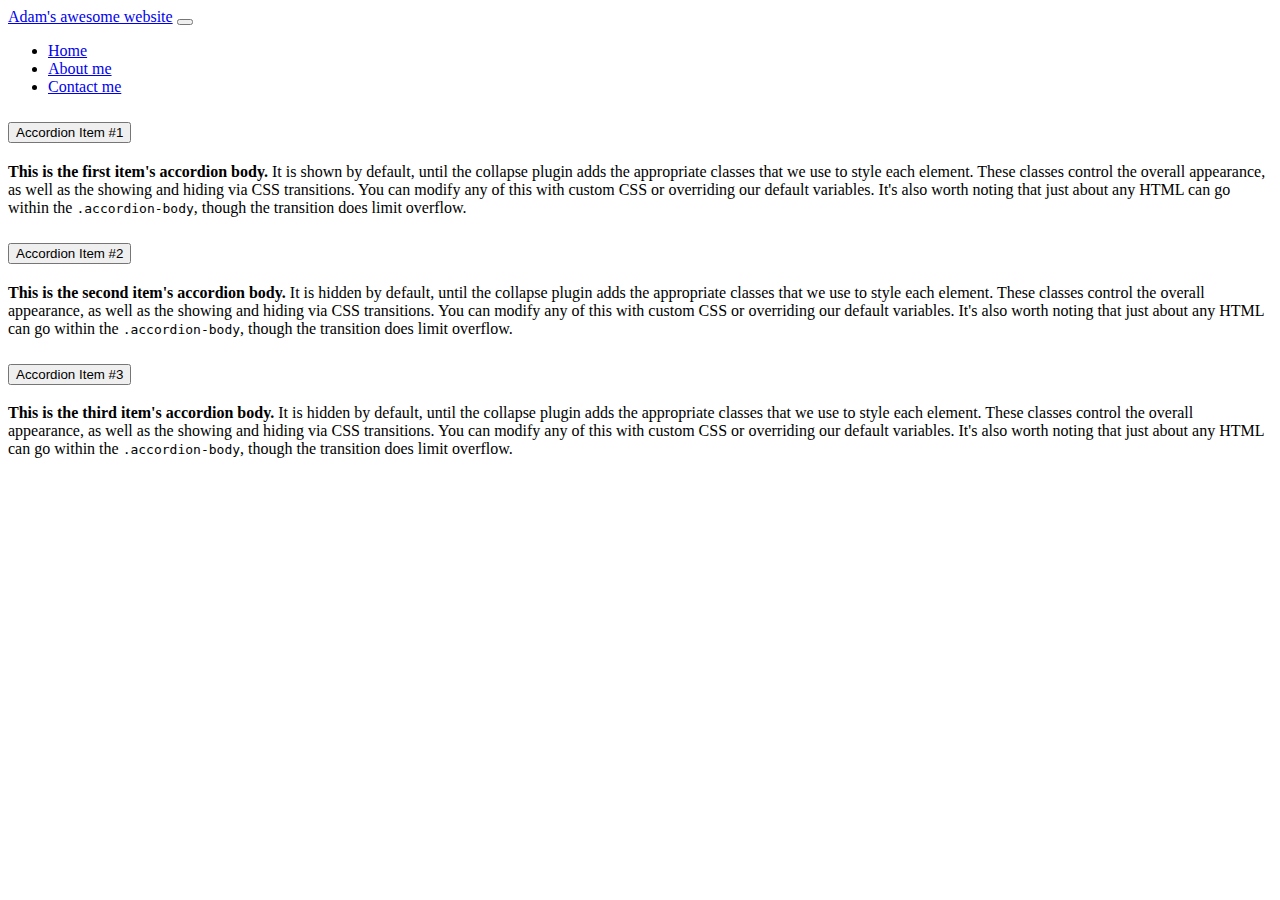
==== bootstrap-template/index.html @ 3474412e "index" ====
<!doctype HTML>
<html>

    <head>
        <title>Bootstrap template</title>
        <meta name="viewport" content="width=device-width, initial-scale=1, shrink-to-fit=no">
        <meta name="description" content="Bootstrap template for reuse">
        <meta name="author" content="Adam Marton">

     <!-- Bootstrap CSS and JavaScript -->
     <link href="https://cdn.jsdelivr.net/npm/bootstrap@5.3.2/dist/css/bootstrap.min.css" rel="stylesheet" integrity="sha384-T3c6CoIi6uLrA9TneNEoa7RxnatzjcDSCmG1MXxSR1GAsXEV/Dwwykc2MPK8M2HN" crossorigin="anonymous">

     <script src="https://cdn.jsdelivr.net/npm/bootstrap@5.3.2/dist/js/bootstrap.bundle.min.js" integrity="sha384-C6RzsynM9kWDrMNeT87bh95OGNyZPhcTNXj1NW7RuBCsyN/o0jlpcV8Qyq46cDfL" crossorigin="anonymous"></script>

      <link rel="stylesheet" href="https://cdn.jsdelivr.net/npm/bootstrap-icons@1.11.1/font/bootstrap-icons.css">

    </head>

    <body>

 <!-- Navbar start-->
 <nav class="navbar navbar-expand-lg bg-body-tertiary">
    <div class="container-fluid">
      <a class="navbar-brand" href="#">Adam's awesome website</a>
      <button class="navbar-toggler" type="button" data-bs-toggle="collapse" data-bs-target="#navbarSupportedContent" aria-controls="navbarSupportedContent" aria-expanded="false" aria-label="Toggle navigation">
        <span class="navbar-toggler-icon"></span>
      </button>
      <div class="collapse navbar-collapse" id="navbarSupportedContent">
        <ul class="navbar-nav me-auto mb-2 mb-lg-0">
          <li class="nav-item">
            <a class="nav-link active" aria-current="page" href="#">Home</a>
          </li>
          <li class="nav-item">
            <a class="nav-link" href="#">About me</a>
          </li>
          <li class="nav-item">
            <a class="nav-link" href="#">Contact me</a>
          </li>
        </ul>
       
      </div>
    </div>
  </nav>
  <!-- Navbar end-->

  <div class="accordion" id="accordionExample">
    <div class="accordion-item">
      <h2 class="accordion-header">
        <button class="accordion-button" type="button" data-bs-toggle="collapse" data-bs-target="#collapseOne" aria-expanded="true" aria-controls="collapseOne">
          Accordion Item #1
        </button>
      </h2>
      <div id="collapseOne" class="accordion-collapse collapse show" data-bs-parent="#accordionExample">
        <div class="accordion-body">
          <strong>This is the first item's accordion body.</strong> It is shown by default, until the collapse plugin adds the appropriate classes that we use to style each element. These classes control the overall appearance, as well as the showing and hiding via CSS transitions. You can modify any of this with custom CSS or overriding our default variables. It's also worth noting that just about any HTML can go within the <code>.accordion-body</code>, though the transition does limit overflow.
        </div>
      </div>
    </div>
    <div class="accordion-item">
      <h2 class="accordion-header">
        <button class="accordion-button collapsed" type="button" data-bs-toggle="collapse" data-bs-target="#collapseTwo" aria-expanded="false" aria-controls="collapseTwo">
          Accordion Item #2
        </button>
      </h2>
      <div id="collapseTwo" class="accordion-collapse collapse" data-bs-parent="#accordionExample">
        <div class="accordion-body">
          <strong>This is the second item's accordion body.</strong> It is hidden by default, until the collapse plugin adds the appropriate classes that we use to style each element. These classes control the overall appearance, as well as the showing and hiding via CSS transitions. You can modify any of this with custom CSS or overriding our default variables. It's also worth noting that just about any HTML can go within the <code>.accordion-body</code>, though the transition does limit overflow.
        </div>
      </div>
    </div>
    <div class="accordion-item">
      <h2 class="accordion-header">
        <button class="accordion-button collapsed" type="button" data-bs-toggle="collapse" data-bs-target="#collapseThree" aria-expanded="false" aria-controls="collapseThree">
          Accordion Item #3
        </button>
      </h2>
      <div id="collapseThree" class="accordion-collapse collapse" data-bs-parent="#accordionExample">
        <div class="accordion-body">
          <strong>This is the third item's accordion body.</strong> It is hidden by default, until the collapse plugin adds the appropriate classes that we use to style each element. These classes control the overall appearance, as well as the showing and hiding via CSS transitions. You can modify any of this with custom CSS or overriding our default variables. It's also worth noting that just about any HTML can go within the <code>.accordion-body</code>, though the transition does limit overflow.
        </div>
      </div>
    </div>
  </div>
 
 

    </body>

</html>
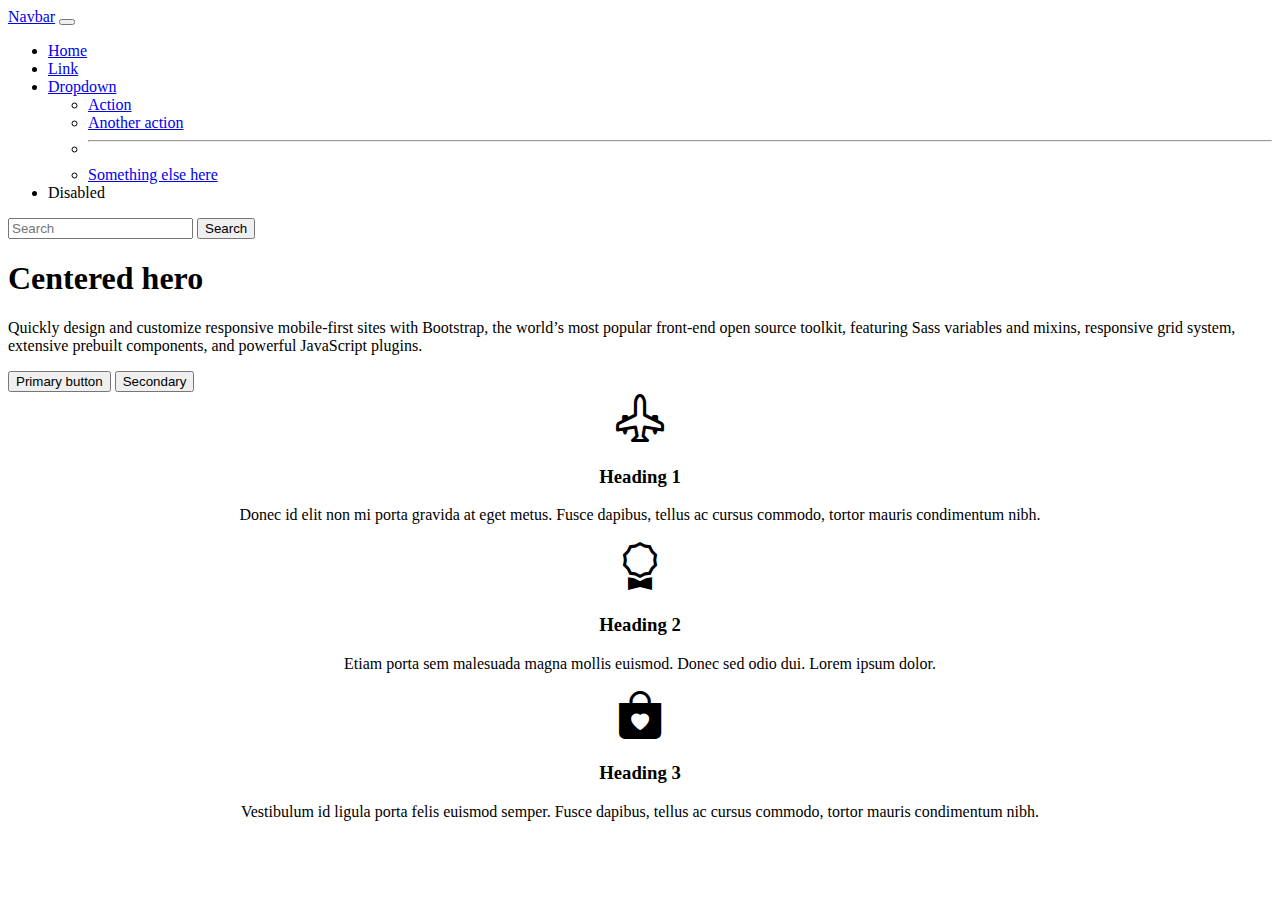
==== commit 9064626f: "work" ====
--- a/bootstrap-template/index.html
+++ b/bootstrap-template/index.html
@@ -4,24 +4,33 @@
     <head>
         <title>Bootstrap template</title>
         <meta name="viewport" content="width=device-width, initial-scale=1, shrink-to-fit=no">
-        <meta name="description" content="Bootstrap template for reuse">
-        <meta name="author" content="Adam Marton">
+   
+        <!-- Bootstrap CSS and JavaScript -->
+        <link href="https://cdn.jsdelivr.net/npm/bootstrap@5.3.2/dist/css/bootstrap.min.css" rel="stylesheet" integrity="sha384-T3c6CoIi6uLrA9TneNEoa7RxnatzjcDSCmG1MXxSR1GAsXEV/Dwwykc2MPK8M2HN" crossorigin="anonymous">
 
-     <!-- Bootstrap CSS and JavaScript -->
-     <link href="https://cdn.jsdelivr.net/npm/bootstrap@5.3.2/dist/css/bootstrap.min.css" rel="stylesheet" integrity="sha384-T3c6CoIi6uLrA9TneNEoa7RxnatzjcDSCmG1MXxSR1GAsXEV/Dwwykc2MPK8M2HN" crossorigin="anonymous">
-
-     <script src="https://cdn.jsdelivr.net/npm/bootstrap@5.3.2/dist/js/bootstrap.bundle.min.js" integrity="sha384-C6RzsynM9kWDrMNeT87bh95OGNyZPhcTNXj1NW7RuBCsyN/o0jlpcV8Qyq46cDfL" crossorigin="anonymous"></script>
+      <script src="https://cdn.jsdelivr.net/npm/bootstrap@5.3.2/dist/js/bootstrap.bundle.min.js" integrity="sha384-C6RzsynM9kWDrMNeT87bh95OGNyZPhcTNXj1NW7RuBCsyN/o0jlpcV8Qyq46cDfL" crossorigin="anonymous"></script>
 
       <link rel="stylesheet" href="https://cdn.jsdelivr.net/npm/bootstrap-icons@1.11.1/font/bootstrap-icons.css">
+
+      <style>
+        .bi {
+          font-size:3em;
+        }
+       
+        .col-md-4 {
+          text-align: center;
+        }
+       </style>
+
 
     </head>
 
     <body>
 
- <!-- Navbar start-->
- <nav class="navbar navbar-expand-lg bg-body-tertiary">
+  <!-- Navbar start-->
+  <nav class="navbar navbar-expand-lg bg-body-tertiary">
     <div class="container-fluid">
-      <a class="navbar-brand" href="#">Adam's awesome website</a>
+      <a class="navbar-brand" href="#">Navbar</a>
       <button class="navbar-toggler" type="button" data-bs-toggle="collapse" data-bs-target="#navbarSupportedContent" aria-controls="navbarSupportedContent" aria-expanded="false" aria-label="Toggle navigation">
         <span class="navbar-toggler-icon"></span>
       </button>
@@ -31,59 +40,77 @@
             <a class="nav-link active" aria-current="page" href="#">Home</a>
           </li>
           <li class="nav-item">
-            <a class="nav-link" href="#">About me</a>
+            <a class="nav-link" href="#">Link</a>
+          </li>
+          <li class="nav-item dropdown">
+            <a class="nav-link dropdown-toggle" href="#" role="button" data-bs-toggle="dropdown" aria-expanded="false">
+              Dropdown
+            </a>
+            <ul class="dropdown-menu">
+              <li><a class="dropdown-item" href="#">Action</a></li>
+              <li><a class="dropdown-item" href="#">Another action</a></li>
+              <li><hr class="dropdown-divider"></li>
+              <li><a class="dropdown-item" href="#">Something else here</a></li>
+            </ul>
           </li>
           <li class="nav-item">
-            <a class="nav-link" href="#">Contact me</a>
+            <a class="nav-link disabled">Disabled</a>
           </li>
         </ul>
-       
+        <form class="d-flex" role="search">
+          <input class="form-control me-2" type="search" placeholder="Search" aria-label="Search">
+          <button class="btn btn-outline-success" type="submit">Search</button>
+        </form>
       </div>
     </div>
   </nav>
   <!-- Navbar end-->
 
-  <div class="accordion" id="accordionExample">
-    <div class="accordion-item">
-      <h2 class="accordion-header">
-        <button class="accordion-button" type="button" data-bs-toggle="collapse" data-bs-target="#collapseOne" aria-expanded="true" aria-controls="collapseOne">
-          Accordion Item #1
-        </button>
-      </h2>
-      <div id="collapseOne" class="accordion-collapse collapse show" data-bs-parent="#accordionExample">
-        <div class="accordion-body">
-          <strong>This is the first item's accordion body.</strong> It is shown by default, until the collapse plugin adds the appropriate classes that we use to style each element. These classes control the overall appearance, as well as the showing and hiding via CSS transitions. You can modify any of this with custom CSS or overriding our default variables. It's also worth noting that just about any HTML can go within the <code>.accordion-body</code>, though the transition does limit overflow.
-        </div>
-      </div>
-    </div>
-    <div class="accordion-item">
-      <h2 class="accordion-header">
-        <button class="accordion-button collapsed" type="button" data-bs-toggle="collapse" data-bs-target="#collapseTwo" aria-expanded="false" aria-controls="collapseTwo">
-          Accordion Item #2
-        </button>
-      </h2>
-      <div id="collapseTwo" class="accordion-collapse collapse" data-bs-parent="#accordionExample">
-        <div class="accordion-body">
-          <strong>This is the second item's accordion body.</strong> It is hidden by default, until the collapse plugin adds the appropriate classes that we use to style each element. These classes control the overall appearance, as well as the showing and hiding via CSS transitions. You can modify any of this with custom CSS or overriding our default variables. It's also worth noting that just about any HTML can go within the <code>.accordion-body</code>, though the transition does limit overflow.
-        </div>
-      </div>
-    </div>
-    <div class="accordion-item">
-      <h2 class="accordion-header">
-        <button class="accordion-button collapsed" type="button" data-bs-toggle="collapse" data-bs-target="#collapseThree" aria-expanded="false" aria-controls="collapseThree">
-          Accordion Item #3
-        </button>
-      </h2>
-      <div id="collapseThree" class="accordion-collapse collapse" data-bs-parent="#accordionExample">
-        <div class="accordion-body">
-          <strong>This is the third item's accordion body.</strong> It is hidden by default, until the collapse plugin adds the appropriate classes that we use to style each element. These classes control the overall appearance, as well as the showing and hiding via CSS transitions. You can modify any of this with custom CSS or overriding our default variables. It's also worth noting that just about any HTML can go within the <code>.accordion-body</code>, though the transition does limit overflow.
-        </div>
+ <!--Hero start-->
+  <div class="px-4 py-5 my-5 text-center">
+    <h1 class="display-5 fw-bold text-body-emphasis">Centered hero</h1>
+    <div class="col-lg-6 mx-auto">
+      <p class="lead mb-4">Quickly design and customize responsive mobile-first sites with Bootstrap, the world’s most popular front-end open source toolkit, featuring Sass variables and mixins, responsive grid system, extensive prebuilt components, and powerful JavaScript plugins.</p>
+      <div class="d-grid gap-2 d-sm-flex justify-content-sm-center">
+        <button type="button" class="btn btn-primary btn-lg px-4 gap-3">Primary button</button>
+        <button type="button" class="btn btn-outline-secondary btn-lg px-4">Secondary</button>
       </div>
     </div>
   </div>
- 
- 
+  <!--Hero end-->
 
+  <!--start container-->
+  <div class="container">
+    
+      <!--start row-->
+    <div class="row">
+      
+      <div class="col-md-4">
+        <i class="bi bi-airplane-engines"></i>
+        <h3>Heading 1</h3>
+        <p>Donec id elit non mi porta gravida at eget metus. Fusce dapibus, tellus ac cursus commodo, tortor mauris condimentum nibh.</p>
+      </div>
+  
+      <div class="col-md-4">
+        <i class="bi bi-award"></i>
+        <h3>Heading 2</h3>
+        <p>Etiam porta sem malesuada magna mollis euismod. Donec sed odio dui. Lorem ipsum dolor.</p>
+      </div>
+  
+  
+      <div class="col-md-4">
+        <i class="bi bi-bag-heart-fill"></i>
+        <h3>Heading 3</h3>
+        <p>Vestibulum id ligula porta felis euismod semper. Fusce dapibus, tellus ac cursus commodo, tortor mauris condimentum nibh.</p>
+      </div>
+  
+
+    </div>
+    <!--end row-->
+    
+
+  </div>
+  <!--end container-->
     </body>
 
 </html>